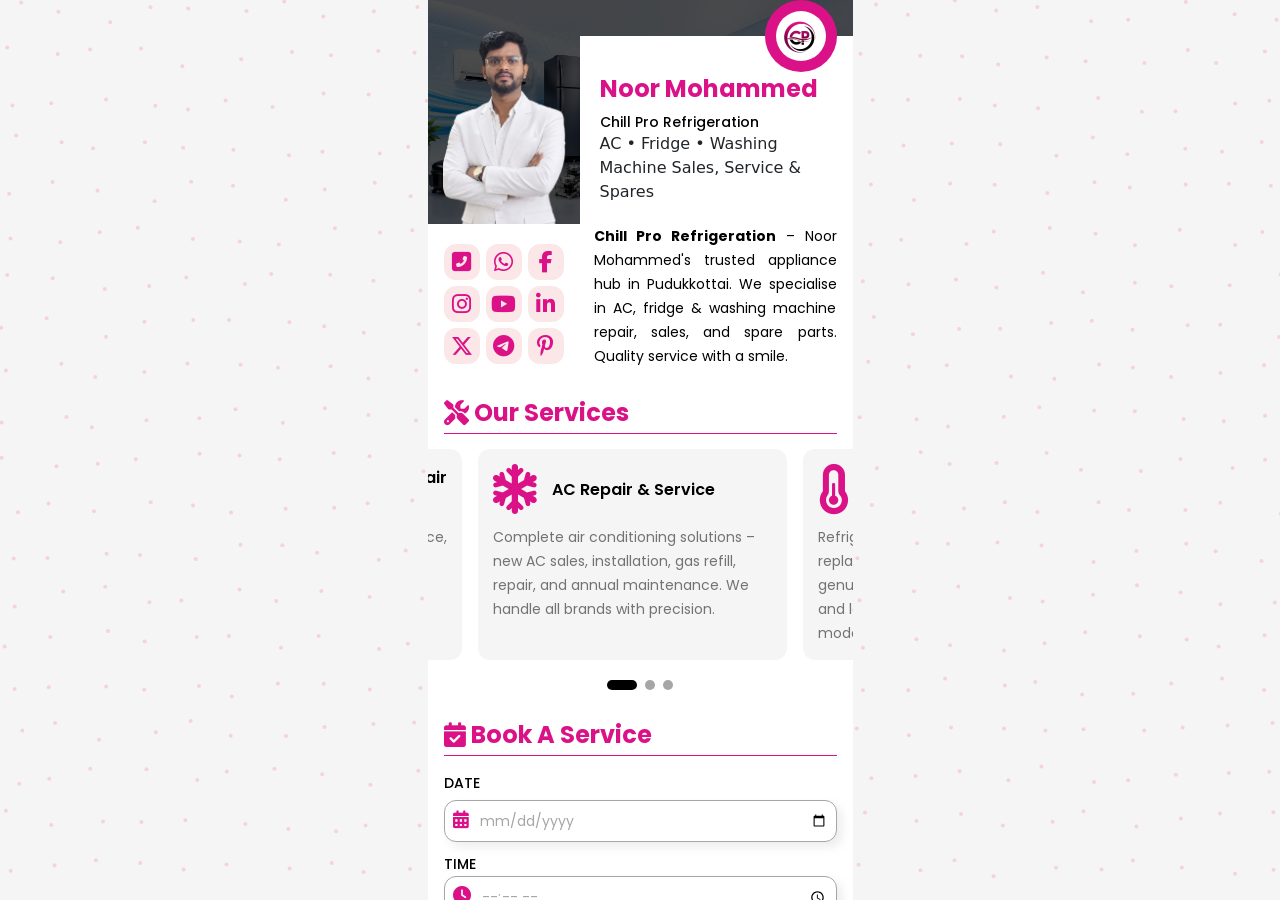
==== index.html @ b91eb220 "first commit" ====
<!DOCTYPE html>
<html lang="en">

<head>
	<meta charset="utf-8">
	<meta name="viewport" content="width=device-width, initial-scale=1">
	<title>Chill Pro Refrigeration | AC, Fridge, Washing Machine Sales & Service in Pudukkottai - Noor Mohammed</title>
	<meta name="description"
		content="Chill Pro Refrigeration in Pudukkottai, Tamil Nadu – AC repair, fridge service, washing machine repair, spare parts, and new appliance sales. Proprietor Noor Mohammed. Call 085085 79048.">
	<link rel="icon" href="assets/images/favicon/icon.png">
	<link
		href="https://fonts.googleapis.com/css2?family=Poppins:ital,wght@0,100;0,200;0,300;0,400;0,500;0,600;0,700;0,800;0,900;1,100;1,200;1,300;1,400;1,500;1,600;1,700;1,800;1,900&amp;display=swap"
		rel="stylesheet">
	<link rel="stylesheet" href="assets/css/all.min.css">
	<link rel="stylesheet" href="assets/css/slick.css">
	<link rel="stylesheet" href="assets/css/bootstrap.min.css">
	<link rel="stylesheet" href="assets/css/magnific-popup.css">
	<link rel="stylesheet" href="assets/css/cursor.css">
	<link rel="stylesheet" href="assets/css/style.css">
	<link rel="stylesheet" href="assets/css/media-query.css">
	<link rel="stylesheet" href="https://cdnjs.cloudflare.com/ajax/libs/font-awesome/6.5.0/css/all.min.css">

</head>

<body>
	<div class="site-content">

		<!-- Bg animation start -->
		<canvas id="background-canvas"></canvas>
		<!-- Bg animation end -->

		<section id="handy-main" class="ceo-content">
			<div class="handy-main-wrap">
				<div class="hero-sec">
					<div class="hero-overlay"></div>
					<div class="hero-bottom-sec">
						<div class="hero-left-sec">
							<div class="hero-left-img">
								<img src="assets/images/hero-sec/noor-mohammed.png"
									alt="Chill Pro Refrigeration - Noor Mohammed"
									style="width: 100%; max-width: 400px; height: auto; margin-left:15px">
							</div>
						</div>
						<div class="hero-right-sec">

							<div class="logo-sec">
								<div class="logo-img">
									<a href="index.html"><img src="assets/images/logo.png" alt="Chill Pro Refrigeration"
											class="rounded-circle"></a>
								</div>
								<div class="logo-details">
									<div class="logo-details-wrap">
										<h1>Noor Mohammed</h1>
										<h2 class="d-none">Hidden</h2>
										<h3 class="mt-5">Chill Pro Refrigeration</h3>
										<p>AC • Fridge • Washing Machine Sales, Service & Spares</p>
									</div>
								</div>
							</div>
						</div>
					</div>
				</div>

				<div class="social-media container">
					<div class="social-icon-content mt-20">
						<div class="social-icon-wrap">
							<a href="tel:918508579048">
								<div class="social-icon-content-wrap">
									<i class="fas fa-phone-square-alt" style="color: #DB1187; font-size: 22px;"></i>
								</div>
							</a>
								<a href="https://wa.me/8508579048" target="_blank">
								<div class="social-icon-content-wrap">
									<i class="fab fa-whatsapp" style="color: #DB1187; font-size: 22px;"></i>
								</div>
							</a>
							<a href="https://www.facebook.com/" target="_blank">
								<div class="social-icon-content-wrap">
									<i class="fab fa-facebook-f" style="color: #DB1187; font-size: 22px;"></i>
								</div>
							</a>
							<a href="https://www.instagram.com/" target="_blank">
								<div class="social-icon-content-wrap">
									<i class="fab fa-instagram" style="color: #DB1187; font-size: 22px;"></i>
								</div>
							</a>
							<a href="https://www.youtube.com/" target="_blank">
								<div class="social-icon-content-wrap">
									<i class="fab fa-youtube" style="color: #DB1187; font-size: 22px;"></i>
								</div>
							</a>

							<a href="https://www.linkedin.com/" target="_blank">
								<div class="social-icon-content-wrap">
									<i class="fab fa-linkedin-in" style="color: #DB1187; font-size: 22px;"></i>
								</div>
							</a>
							<a href="https://x.com/" target="_blank">
								<div class="social-icon-content-wrap">
									<i class="fab fa-x-twitter" style="color: #DB1187; font-size: 22px;"></i>
								</div>
							</a>
							<a href="https://web.telegram.org/a/" target="_blank">
								<div class="social-icon-content-wrap">
									<i class="fab fa-telegram-plane" style="color: #DB1187; font-size: 22px;"></i>
								</div>
							</a>
						
							<a href="https://www.pinterest.com/" target="_blank">
								<div class="social-icon-content-wrap">
									<i class="fab fa-pinterest-p" style="color: #DB1187; font-size: 22px;"></i>
								</div>
							</a>

						</div>
					</div>
					<div class="social-icon-para">
						<p style="text-align: justify;"><strong>Chill Pro Refrigeration</strong> – Noor Mohammed's trusted appliance hub in Pudukkottai. We specialise in AC, fridge & washing machine repair, sales, and spare parts. Quality service with a smile.</p>
					</div>
				</div>
				<!-- Services -->

				<div class="services-sec mt-30">
					<div class="services-sec-wrap">
						<div class="container">
							<div class="services-top">
								<i class="fas fa-tools" style="font-size: 25px; color: #DB1187"></i>
								<h2>Our Services</h2>
							</div>
						</div>
						<div class="services-bottom mt-15">
							<div class="services-bottom-wrap">
								<div class="services-wrap">
									<div class="services-sec-logo">
										<div class="services-logo">
											<i class="fas fa-snowflake" style="font-size: 50px; color: #DB1187"></i>
										</div>
										<div class="logo-title">
											<h3>AC Repair & Service</h3>
										</div>
									</div>
									<p class="service-para mt-10">Complete air conditioning solutions – new AC sales,
										installation, gas refill, repair, and annual maintenance. We handle all brands
										with precision.</p>
								</div>

								<div class="services-wrap">
									<div class="services-sec-logo">
										<div class="services-logo">
											<i class="fas fa-thermometer-half"
												style="font-size: 50px; color: #DB1187"></i>
										</div>
										<div class="logo-title">
											<h3>Fridge Repair & Service</h3>
										</div>
									</div>
									<p class="service-para mt-10">Refrigerator repair, compressor replacement, gas
										charging, and genuine spare parts. Quick diagnosis and lasting solutions for all
										fridge models.</p>
								</div>

								<div class="services-wrap">
									<div class="services-sec-logo">
										<div class="services-logo">
											<i class="fas fa-tshirt" style="font-size: 50px; color: #DB1187"></i>
										</div>
										<div class="logo-title">
											<h3>Washing Machine Repair & Service</h3>
										</div>
									</div>
									<p class="service-para mt-10">Washing machine repair, motor service, drum cleaning,
										and spare parts. We restore your machine's performance with care and expertise.
									</p>
								</div>
							</div>
						</div>
					</div>
				</div>

				<!-- Appointment -->
				<div class="appointment-sec mt-30">
					<div class="appointment-sec-wrap">
						<div class="container">
							<div class="services-top">
								<i class="fas fa-calendar-check" style="font-size: 25px; color: #DB1187;"></i>
								<h2>Book a Service</h2>
							</div>
							<form class="appointment-form" id="appointmentForm">
								<div class="appointment-date mt-15">
									<div><label class="info-person" for="datepicker">DATE</label></div>
									<div class="input-wrapper mt-5">
										<span class="icon me-0">
											<i class="fas fa-calendar-alt" style="color: #DB1187; font-size: 18px;"></i>
										</span>
										<input type="date" id="appointmentDate"
											class="no-spinners color-black date-input" required>
									</div>
								</div>
								<div class="appointment-date mt-15">
									<div>
										<p class="info-person">TIME</p>
									</div>
									<div class="input-wrapper mt-5">
										<span class="icon me-0">
											<i class="fas fa-clock" style="color: #DB1187; font-size: 18px;"></i>
										</span>
										<input type="time" id="appointmentTime"
											class="no-spinners color-black time-input" placeholder="Select Time"
											required>
									</div>
								</div>
								<div class="view-product mt-20">
									<a href="javascript:void(0)" id="makeAppointmentBtn">Book Now</a>
								</div>
							</form>
						</div>
					</div>
				</div>

				<!-- Products -->
				<div class="product-sec mt-30">
					<div class="product-sec-wrap">
						<div class="container">
							<div class="services-top">
								<i class="fas fa-box-open" style="font-size: 25px; color: #DB1187;"></i>
								<h2>Our Products</h2>
							</div>
						</div>
						<div class="product-bottom mt-15">
							<div class="product-bottom-slider">
								<!-- Complete AC Units -->
								<div class="product-slide" data-bs-toggle="modal" data-bs-target="#product-modal">
									<div class="product-top">
										<div class="product-img"><img src="assets/images/product/ac.png"
												alt="Air Conditioners"></div>
									</div>
									<div class="product-bottom mt-15">
										<h3>Air Conditioners</h3>
										<p class="mt-5">Complete range of split, window, and inverter AC units from top
											brands. Energy efficient, powerful cooling, and reliable performance for
											homes and offices.</p>
									</div>
								</div>
								<!-- Complete Refrigerators -->
								<div class="product-slide" data-bs-toggle="modal" data-bs-target="#product-modal">
									<div class="product-top">
										<div class="product-img"><img src="assets/images/product/fridge.png"
												alt="Refrigerators"></div>
									</div>
									<div class="product-bottom mt-15">
										<h3>Refrigerators</h3>
										<p class="mt-5">Single door, double door, side-by-side, and frost-free
											refrigerators. Spacious storage, energy efficient, and durable cooling
											solutions for every home.</p>
									</div>
								</div>
								<!-- Complete Washing Machines -->
								<div class="product-slide" data-bs-toggle="modal" data-bs-target="#product-modal">
									<div class="product-top">
										<div class="product-img"><img src="assets/images/product/washing-machine.png"
												alt="Washing Machines"></div>
									</div>
									<div class="product-bottom mt-15">
										<h3>Washing Machines</h3>
										<p class="mt-5">Fully automatic top-load, front-load, and semi-automatic washing
											machines. Advanced wash technology, water saving, and superior cleaning
											performance.</p>
									</div>
								</div>
								<!-- Spare Parts -->
								<div class="product-slide" data-bs-toggle="modal" data-bs-target="#product-modal">
									<div class="product-top">
										<div class="product-img"><img src="assets/images/product/spare-parts.png"
												alt="Spare Parts"></div>
									</div>
									<div class="product-bottom mt-15">
										<h3>Spare Parts</h3>
										<p class="mt-5">Genuine spare parts for AC, fridge, and washing machines –
											compressors, thermostats, motors, fans, PCB boards, filters, and more.
											Original quality guaranteed.</p>
									</div>
								</div>
							</div>
							<div class="view-product mt-20">
								<a href="#contact">Enquire Now</a>
							</div>
						</div>
					</div>
				</div>

				<!-- Clients -->
				<div class="client-logo-sec-wrap mt-30">
					<div class="client-wrap">
						<div class="services-top container">
							<i class="fas fa-building" style="font-size: 25px; color: #DB1187;"></i>
							<h2>Our Brands</h2>
						</div>
						<div class="client-logo-bottom mt-15">
							<div class="client-logo-wrap">
								<div class="logo-slide">
									<div class="logo-slide-wrap brand-name">
										<i class="fas fa-snowflake"
											style="color: #DB1187; margin-right: 10px; font-size: 28px;"></i> Daikin
									</div>
								</div>
								<div class="logo-slide">
									<div class="logo-slide-wrap brand-name">
										<i class="fas fa-snowflake"
											style="color: #DB1187; margin-right: 10px; font-size: 28px;"></i> Carrier
									</div>
								</div>
								<div class="logo-slide">
									<div class="logo-slide-wrap brand-name">
										<i class="fas fa-snowflake"
											style="color: #DB1187; margin-right: 10px; font-size: 28px;"></i> Voltas
									</div>
								</div>
								<div class="logo-slide">
									<div class="logo-slide-wrap brand-name">
										<i class="fas fa-snowflake"
											style="color: #DB1187; margin-right: 10px; font-size: 28px;"></i> Blue Star
									</div>
								</div>
								<div class="logo-slide">
									<div class="logo-slide-wrap brand-name">
										<i class="fas fa-snowflake"
											style="color: #DB1187; margin-right: 10px; font-size: 28px;"></i> LG
									</div>
								</div>
								<div class="logo-slide">
									<div class="logo-slide-wrap brand-name">
										<i class="fas fa-snowflake"
											style="color: #DB1187; margin-right: 10px; font-size: 28px;"></i> Samsung
									</div>
								</div>
								<div class="logo-slide">
									<div class="logo-slide-wrap brand-name">
										<i class="fas fa-snowflake"
											style="color: #DB1187; margin-right: 10px; font-size: 28px;"></i> Whirlpool
									</div>
								</div>
								<div class="logo-slide">
									<div class="logo-slide-wrap brand-name">
										<i class="fas fa-snowflake"
											style="color: #DB1187; margin-right: 10px; font-size: 28px;"></i> Onida
									</div>
								</div>
								<div class="logo-slide">
									<div class="logo-slide-wrap brand-name">
										<i class="fas fa-snowflake"
											style="color: #DB1187; margin-right: 10px; font-size: 28px;"></i> Godrej
									</div>
								</div>
								<div class="logo-slide">
									<div class="logo-slide-wrap brand-name">
										<i class="fas fa-snowflake"
											style="color: #DB1187; margin-right: 10px; font-size: 28px;"></i> Haier
									</div>
								</div>
							</div>
						</div>
					</div>
				</div>
				<!-- Inquiry -->
				<div class="inquiry-sec container mt-30">
					<div class="inquiry-sec-wrap">
						<div class="services-top">
							<i class="fas fa-question-circle" style="font-size: 25px; color: #DB1187;"></i>
							<h2>Inquiries</h2>
						</div>
						<form class="inquiry-form" id="inquiryForm">
							<div>
								<label class="info-person mt-15" for="inq-name">Your Name</label>
								<div class="input-wrapper-form mt-10">
									<span class="icon">
										<i class="fas fa-user" style="color: #DB1187; font-size: 18px;"></i>
									</span>
									<input type="text" id="inq-name" placeholder="Your Name" autocomplete="off"
										required>
								</div>
							</div>
							<div>
								<label class="info-person mt-15" for="inq-phone">WhatsApp Number</label>
								<div class="input-wrapper-form mt-10">
									<span class="icon">
										<i class="fab fa-whatsapp" style="color: #DB1187; font-size: 18px;"></i>
									</span>
									<input type="tel" id="inq-phone" placeholder="Your WhatsApp Number"
										autocomplete="off" required>
								</div>
							</div>
							<div>
								<label class="info-person mt-15" for="inq-message">Your Message</label>
								<div class="input-wrapper-form textarea-txt mt-10">
									<textarea rows="4" cols="50" placeholder="Write your service requirement..."
										class="custom-textarea border-0" id="inq-message" required></textarea>
								</div>
							</div>
							<div class="view-product mt-20">
								<a href="javascript:void(0)" id="sendWhatsAppBtn">Send Message</a>
							</div>
						</form>
					</div>
				</div>
				<!-- Contact -->
				<div class="contact-sec container mt-30" id="contact">
					<div class="contact-sec-wrap">
						<div class="services-top">
							<i class="fas fa-phone-alt" style="font-size: 25px; color: #DB1187;"></i>
							<h2>Contact</h2>
							<h3 class="d-none">Hidden</h3>
						</div>
						<div class="contact-bottom-sec mt-15">
							<div class="contact-details">
								<div class="contact-icon"><img src="assets/images/contact/mail-icon.svg" alt="mail">
								</div>
								<div class="contact-content">
									<h4>Email</h4><a href="mailto:chillprorefrigeration@gmail.com">
										<p class="mt-10">chillprorefrigeration@gmail.com</p>
									</a>
								</div>
							</div>
							<div class="contact-details mt-10">
								<div class="contact-icon"><img src="assets/images/contact/call-icon.svg" alt="phone">
								</div>
								<div class="contact-content">
									<h4>Phone</h4><a href="tel:+918508579048">
										<p class="mt-10">+91 8508579048</p>
									</a>
								</div>
							</div>
							<div class="contact-details mt-10">
								<div class="contact-icon"><img src="assets/images/contact/office.svg" alt="office">
								</div>
								<div class="contact-content">
									<h4>WhatsApp</h4><a href="https://wa.me/918508579048" target="_blank">
										<p class="mt-10">+91 8508579048</p>
									</a>
								</div>
							</div>
							<div class="contact-details mt-10">
								<div class="contact-icon"><img src="assets/images/contact/location.svg" alt="location">
								</div>
								<div class="contact-content">
									<h4>Address</h4>
									<p class="mt-10">39A, N 4th St, Jeeva Nagar, Pudukkottai, Tamil Nadu 622001</p>
								</div>
							</div>
							<div class="contact-details mt-10">
								<div class="contact-icon"><img src="assets/images/contact/clock.svg" alt="hours"></div>
								<div class="contact-content">
									<h4>Business Hours</h4>
									<div class="contact-time-list mt-10">
										<div class="contact-list"><span class="days-txt">Monday - Saturday</span><span
												class="time-txt">9:30 AM - 9:00 PM</span></div>
										<div class="contact-list"><span class="days-txt">Sunday</span><span
												class="time-txt">9:30 AM - 2:00 PM</span></div>
									</div>
								</div>
							</div>
						</div>
					</div>
				</div>

				<!-- Map -->
				<div class="map-sec container mt-30">
					<div class="map-img">
						<iframe
							src="https://www.google.com/maps/embed?pb=!1m18!1m12!1m3!1d3924.41014933561!2d78.8229003!3d10.388962399999999!2m3!1f0!2f0!3f0!3m2!1i1024!2i768!4f13.1!3m3!1m2!1s0x3b00790075650407%3A0xe8ddf2f11ab946c6!2sChill%20Pro%20Refrigeration!5e0!3m2!1sen!2sin!4v1782122901149!5m2!1sen!2sin"
							allowfullscreen="" loading="lazy" referrerpolicy="no-referrer-when-downgrade"></iframe>
					</div>
				</div>


				<div class="footer mt-10">
					<p>
						Developed by
						<a href="tel:8248794519" style="text-decoration: none; color: #DB1187; font-weight: bold;">
							Sidexis Technologies
						</a>
						Noor Mohammed | Chill Pro Refrigeration
					</p>
				</div>
			</div>
		</section>

		<!-- Scan modal -->
		<div class="modal fade" id="scan-modal" tabindex="-1" aria-hidden="true">
			<div class="modal-dialog modal-dialog-centered">
				<div class="modal-content">
					<div class="modal-header"><button type="button" class="btn-close" data-bs-dismiss="modal"
							aria-label="Close"></button></div>
					<div class="modal-body">
						<div class="scan-content">
							<div class="scanner"><img src="assets/images/main-img/scanner-img.png" alt="scanner"
									class=""></div>
							<div class="scan-txt mt-20">
								<p>Scan me</p>
							</div>
						</div>
						<div class="qr-btn mt-30">
							<div class="btn1"><a href="javascript:void(0)" onclick="downloadImage()">Download</a></div>
							<div class="btn1"><a href="javascript:void(0)" onclick="shareImage()">Share</a></div>
						</div>
					</div>
				</div>
			</div>
		</div>



	</div>
	<script>
		document.getElementById('sendWhatsAppBtn').addEventListener('click', function (e) {
			e.preventDefault();

			var name = document.getElementById('inq-name').value.trim();
			var phone = document.getElementById('inq-phone').value.trim();
			var message = document.getElementById('inq-message').value.trim();

			if (!name || !phone || !message) {
				alert('Please fill in all fields.');
				return;
			}

			// Clean phone number - remove any non-digit characters
			var cleanPhone = phone.replace(/\D/g, '');
			// If no country code, add +91 (India)
			if (cleanPhone.length === 10) {
				cleanPhone = '91' + cleanPhone;
			}

			var whatsappMessage = 'Name: ' + name + '%0A' + 'Phone: ' + phone + '%0A' + 'Message: ' + message;
			var whatsappURL = 'https://wa.me/' + cleanPhone + '?text=' + whatsappMessage;

			window.open(whatsappURL, '_blank');
		});
	</script>
	<script src="assets/js/jquery.min.js"></script>
	<script src="assets/js/slick.min.js"></script>
	<script src="assets/js/bootstrap.bundle.min.js"></script>
	<script src="assets/js/jquery.ui.min.js"></script>
	<script src="assets/js/jquery.magnific-popup.min.js"></script>
	<script src="assets/js/gallery.js"></script>
	<script src="assets/js/TweenMax.js"></script>
	<script src="assets/js/animation.js"></script>
	<script src="assets/js/datepicker.js"></script>
	<script src="assets/js/jquery.matchHeight-min.js"></script>
	<script src="assets/js/cursor.js"></script>
	<script src="assets/js/custom.js"></script>
	<script>jQuery(document).ready(function ($) { $('.services-bottom-wrap .services-wrap, .product-bottom-slider .product-slide').matchHeight(); })</script>
</body>

</html>
---- assets/css/cursor.css ----
/*----------------------------------------*/
/* 01. CURSOR CSS START 
/*----------------------------------------*/
 .cursor {
	 position: fixed;
	 pointer-events: none;
	 font-weight: 500;
	 font-size: 16px;
	 line-height: 23px;
	 color: #d51818;
	 background: #d51818;
	 text-transform: capitalize;
	 display: flex;
	 align-items: center;
	 justify-content: center;
	 width: 100px;
	 height: 100px;
	 border-radius: 100%;
	 transform: translate(-50%, -50%);
	 z-index: 999;
	 opacity: 0;
	 mix-blend-mode: hard-light;
	 transition: all 0.3s;
}
 .cursor.large {
	 width: 180px;
	 height: 180px;
	 text-align: center;
	 font-size: 19px;
	 font-weight: 400;
}
 .cursor1 {
	 position: fixed;
	 width: 40px;
	 height: 40px;
	 border: 1px solid #d51818;
	 border-radius: 50%;
	 left: 0;
	 top: 0;
	 pointer-events: none;
	 transform: translate(-50%, -50%);
	 transition: 0.15s;
	 z-index: 999;
	 mix-blend-mode: difference;
}
 @media (max-width: 1200px) {
	 .cursor1 {
		 display: none;
	}
}
 .cursor2 {
	 position: fixed;
	 width: 8px;
	 height: 8px;
	 background-color: #d51818;
	 border-radius: 50%;
	 left: 0;
	 top: 0;
	 pointer-events: none;
	 transform: translate(-50%, -50%);
	 transition: 0.2s;
	 z-index: 999;
	 mix-blend-mode: difference;
}
 @media (max-width: 1200px) {
	 .cursor2 {
		 display: none;
	}
}
 .cursor-testi {
	 position: fixed;
	 width: 80px;
	 height: 80px;
	 background-color: red;
	 border-radius: 50%;
	 left: 0;
	 top: 0;
	 pointer-events: none;
	 transform: translate(-50%, -50%);
	 transition: 0.2s;
	 z-index: 999;
}
 @media (max-width: 1200px) {
	 .cursor-testi {
		 display: none;
	}
}
 @supports (mix-blend-mode: exclusion) {
	 .wc-cursor.exclusion, .wc-cursor.opaque {
		 mix-blend-mode: exclusion;
	}
}
 @supports (mix-blend-mode: exclusion) {
	 .wc-cursor.exclusion:before, .wc-cursor.opaque:before {
		 background: green;
	}
}
 .wc-cursor.normal, .wc-cursor.text {
	 mix-blend-mode: normal;
}
 .wc-cursor.normal:before, .wc-cursor.text:before {
	 background: #d51818;
}
 .wc-cursor.inverse {
	 color: yellow;
}
 .wc-cursor.visible:before {
	 -webkit-transform: scale(0.2);
	 -moz-transform: scale(0.2);
	 -ms-transform: scale(0.2);
	 -o-transform: scale(0.2);
	 transform: scale(0.2);
}
 .wc-cursor.visible.active:before {
	 -webkit-transform: scale(0.23);
	 -moz-transform: scale(0.23);
	 -ms-transform: scale(0.23);
	 -o-transform: scale(0.23);
	 transform: scale(0.23);
	 -webkit-transition-duration: 0.2s;
	 -moz-transition-duration: 0.2s;
	 -o-transition-duration: 0.2s;
	 transition-duration: 0.2s;
}
 .wc-cursor.pointer:before {
	 -webkit-transform: scale(0.15);
	 -moz-transform: scale(0.15);
	 -ms-transform: scale(0.15);
	 -o-transform: scale(0.15);
	 transform: scale(0.15);
}
 .wc-cursor.text:before {
	 opacity: 0.85;
	 -webkit-transform: scale(1.7);
	 -moz-transform: scale(1.7);
	 -ms-transform: scale(1.7);
	 -o-transform: scale(1.7);
	 transform: scale(1.7);
}
 .wc-cursor.text.active:before {
	 transform: scale(1.6);
	 transition-duration: 0.2s;
}
 .wc-cursor.opaque:before {
	 transform: scale(1.32);
}
 .wc-cursor.opaque.active:before {
	 transform: scale(1.2);
}
 .wc-cursor.sm:before {
	 transform: scale(1.25);
}
 .wc-cursor.md:before {
	 transform: scale(1.5);
}
 .wc-cursor.lg:before {
	 transform: scale(2);
}
 .wc-cursor.xl:before {
	 transform: scale(2.5);
}
 .wc-cursor.xxl:before {
	 transform: scale(3);
}
 .wc-cursor.hidden:before {
	 transform: scale(0);
}
 .color-accent-lilac {
	 color: #8d53e9;
}
 .color-accent-lilac-bg {
	 background: #8d53e9;
}
/* Cursor CSS */
 .wc-cursor {
	 position: fixed;
	 top: 0;
	 left: 0;
	 z-index: 150;
	 contain: layout style size;
	 pointer-events: none;
	 will-change: transform;
	 color: #d51818;
	 transition: opacity 0.3s, color 0.4s;
}
 .wc-cursor:before {
	 content: "";
	 position: absolute;
	 top: -24px;
	 left: -24px;
	 display: block;
	 width: 48px;
	 height: 48px;
	 transform: scale(0);
	 background: #d51818;
	 border-radius: 50%;
	 transition: transform 0.3s ease-in-out, opacity 0.1s;
}
 .wc-cursor-text {
	 position: absolute;
	 top: -30px;
	 left: -30px;
	 width: 60px;
	 height: 60px;
	 display: flex;
	 align-items: center;
	 justify-content: center;
	 transform: scale(0) rotate(10deg);
	 opacity: 0;
	 color:#ffffff;
	 font-size: 16px;
	 line-height: 20px;
	 text-align: center;
	 letter-spacing: -0.01em;
	 transition: opacity 0.4s, transform 0.3s;
}
 .wc-cursor.text .wc-cursor-text {
	 opacity: 1;
	 transform: scale(1);
}
 @supports (mix-blend-mode: exclusion) {
	 .wc-cursor.-exclusion, .wc-cursor.-opaque {
		 mix-blend-mode: exclusion;
	}
}
 @supports (mix-blend-mode: exclusion) {
	 .wc-cursor.exclusion:before, .wc-cursor.opaque:before {
		 background: var(--white);
	}
}
 .wc-cursor.normal, .wc-cursor.text {
	 mix-blend-mode: normal;
}
 .wc-cursor.normal:before, .wc-cursor.text:before {
	 background: currentColor;
}
 .wc-cursor.inverse {
	 color: var(--white);
}
 .wc-cursor.visible:before {
	 transform: scale(0.2);
}
 .wc-cursor.visible.active:before {
	 transform: scale(0.23);
	 transition-duration: 0.2s;
}
 .wc-cursor.pointer:before {
	 transform: scale(0.15);
}
 .wc-cursor.text:before {
	 opacity: 0.85;
	 transform: scale(1.7);
}
 .wc-cursor.text.active:before {
	 transform: scale(1.6);
	 transition-duration: 0.2s;
}
 .wc-cursor.opaque:before {
	 transform: scale(1.32);
}
 .wc-cursor.opaque.active:before {
	 transform: scale(1.2);
}
 .wc-cursor.sm:before {
	 transform: scale(1.25);
}
 .wc-cursor.md:before {
	 transform: scale(1.5);
}
 .wc-cursor.lg:before {
	 transform: scale(2);
}
 .wc-cursor.xl:before {
	 transform: scale(2.5);
}
 .wc-cursor.xxl:before {
	 transform: scale(3);
}
 .wc-cursor.xxxl:before {
	 transform: scale(3.5);
}
 .wc-cursor.hidden:before {
	 transform: scale(0);
}
---- assets/css/style.css ----
/*------------------------------------------------------------------
Project:Handyman Template
Author: The_Krishna        
-------------------------------------------------------------------*/

/*----------------Table of contents Start---------------------------
1.Default css
2.Hero Section css
3.Services css
4.Appointment css
5.Product css 
6.Testimonial css
7.Client css
8.Blog css
9.Inquiry css
10.Contact css
11.Map css 
12.Bottom css
13.Scanner modal popup css
14.Share modal popup css
15.Background effect
16.Single product css
17.Work css
18.Preloader
---------Table of contents End-----------------------------------*/

/*------------------------ [Color codes] ------------------------                     
Background: #F5F5F5
Content:    #DB1187, #000000, #737373, #A6A6A6
-------------------------------------------------------------------*/

/************************ 1.Default css ***************************/
html {
	scroll-behavior: smooth;
	-webkit-text-size-adjust: 100%;
	width: 100%;
	height: 100%;
}
*, ::after, ::before {
	-webkit-box-sizing: border-box;
	box-sizing: border-box;
}
a:focus, a {
	outline: none;
	text-decoration: none;
	cursor: pointer;
} 
h1,
h2,
h3,
h4,
h5,
h6,
p {
	margin: 0;
	padding: 0;
}
body {
	max-width: 425px;
	margin: 0 auto;
	height: 100%;
	background: #F5F5F5;
}
svg{
	vertical-align: middle;
}
input{
	outline-width: 0;
	outline-offset: 0;
	outline: 0;
	border: none;
	outline: none;
	width: 100%;
}
textarea{
	outline-width: 0;
	outline-offset: 0;
	outline: 0;
}
ul{
	padding: 0;
	margin: 0;
	list-style-type: none;
}
.overflow{
	overflow-y: scroll;
}
.container{
	padding: 0 16px;
}
.mt-30{
	margin-top: 30px;
}
.mt-15{
	margin-top: 15px;
}
.mt-20{
	margin-top: 20px;
}
.mt-10{
	margin-top: 10px;
}
.mt-5{
	margin-top: 5px !important;
}
.pt-20{
	padding-top: 20px;
}
.mlr-auto{
	margin-left: auto;
	margin-right: auto;
}
.red-filter{
	filter: brightness(0) saturate(100%) invert(11%) sepia(88%) saturate(5313%) hue-rotate(358deg) brightness(107%) contrast(85%);
}
.site-content {
	width: 100%;
	height: 100%;
}
::-webkit-scrollbar { 
    display: none; 
}

/************************ 2.Hero Section css ***************************/
.hero-sec {
	background: url(../images/hero-sec/bg-img2.png);
	background-position: center;
	background-repeat: no-repeat;
	background-size: cover;
	position: relative;
	width: 100%;
	height: auto;
}
.hero-overlay{
	content: "";
	background: rgb(0 0 0 / 70%);
	width: 100%;
	height: 100%;
	position: absolute;
	left: 0;
	top: 0;
}
.custom-language-btn {
	padding: 0;
	margin: 0;
	padding: 4px 8px 4px 8px;
	display: flex;
	align-items: center;
	justify-content: center;
	gap: 8px;
	height: 32px;
	border-width: 0 !important;
	border-radius: 16px;
	background: linear-gradient(180deg, rgba(255, 255, 255, 0.40) 0%, rgba(255, 255, 255, 0.20) 100%);
	backdrop-filter: blur(8px);
	color: var(--1, #FFF);
	font-family: Poppins;
	font-size: 14px;
	font-style: normal;
	font-weight: 500;
	line-height: 20px;
	width: 136px;
}
.flag-icon {
	width: 25px;
	height: 20px;
	margin-right: 10px;
}
.dropdown-toggle::after {
	content: url(../svg/up-arrow.svg) !important;
	border: 0;
	width: 24px;
	height: 24px;
	margin-left: auto;
}
.hero-bottom-sec {
	display: flex;
	position: relative;
	width: 100%;
		padding-top:30px;

}
.logo-img {
	width: 72px;
	height: 72px;
	border-radius: 36px;
	background: var(--3, #DB1187);
	backdrop-filter: blur(8px);
	display: flex;
	align-items: center;
	justify-content: center;
	position: absolute;
	right: 16px;
	top: -36px;
}
.logo-details-wrap h1 {
	color: var(--3, #DB1187);
	font-family: Poppins;
	font-size: 24px;
	font-style: normal;
	font-weight: 700;
	line-height: 36px;
}
.logo-details-wrap h3 {
	color: var(--2, #000);
	font-family: Poppins;
	font-size: 14px;
	font-style: normal;
	font-weight: 500;
	line-height: 20px;
}
.logo-details-wrap {
	background: #ffffff;
	width: 273px;
	    padding: 35px 20px 20px 20px;
}
.logo-sec{
	position: absolute;
	bottom: 0;
}
.hero-right-sec{
	width: 70%;
	display: flex;
	justify-content: end;
}
.hero-left-sec{
	width: 30%;
}
.language-sec {
	padding-top: 30px;
	padding-right: 16px;
}
.social-icon-content-wrap {
	display: flex;
	align-items: center;
	justify-content: center;
	width: 36px;
	height: 36px;
	background: rgb(213 24 24 / 10%);
	border-radius: 12px;
	padding: 8px;
}
.social-icon-content-wrap:hover{
	background: #DB1187;
	transition: 0.3s;
	border-radius: 0;
}
.social-icon-content-wrap:hover img{
	filter: brightness(0) saturate(100%) invert(100%) sepia(100%) saturate(0%) hue-rotate(304deg) brightness(104%) contrast(102%);
	transition: 0.36s;
}
.social-icon-wrap {
	display: grid;
	grid-template-columns: repeat(3, 1fr);
	gap: 6px;
	width: fit-content;
}
.social-media {
	display: flex;
	justify-content: space-between;
	gap: 30px;
	background: var(--1, #FFF);
}
.social-icon-para p {
	color: var(--2, #000);
	font-family: Poppins;
	font-size: 14px;
	font-style: normal;
	font-weight: 400;
	line-height: 24px;
}
.ceo-content {
	position: relative;
	width: 100%;
	height: 100%;
	overflow: scroll;
	background: white;
	padding-bottom: 20px;
}
.dropdown-item {
	color: #000000 !important;
	font-family: Poppins;
	font-size: 14px;
	font-style: normal;
	font-weight: 500;
	line-height: 20px;
}
.dropdown-item:active,
.dropdown-item:hover{
	background: rgb(213 24 24 / 10%) !important;
	color: black; !important;
}
.btn.show{
	color: white !important;
}
.custom-language-btn:hover{
	color: white !important;
}

/************************ 3.Services css ***************************/
.services-top h2 {
	color: var(--3, #DB1187);
	font-family: Poppins;
	font-size: 24px;
	font-style: normal;
	font-weight: 700;
	line-height: 30px;
	text-transform: capitalize;
}
.services-top{
	border-bottom: 1px solid #DB1187;
	padding-bottom: 5px;
}
.services-top {
	display: flex;
	align-items: center;
	gap: 5px;
}
.logo-title h3 {
	color: var(--2, #000);
	font-family: Poppins;
	font-size: 16px;
	font-style: normal;
	font-weight: 600;
	line-height: 24px;
}
.services-sec-logo {
	display: flex;
	align-items: center;
	gap: 15px;
}
.service-para {
	color: var(--14, #737373);
	font-family: Poppins;
	font-size: 14px;
	font-style: normal;
	font-weight: 400;
	line-height: 24px;
}
.services-wrap {
	border-radius: 12px;
	background: var(--16, #F5F5F5);
	padding: 15px;
}
.services-sec .slick-dots{
	display: flex;
	justify-content: center;
	gap: 8px;
	margin: 0;
	padding: 0;
	margin-top: 20px;
}
.services-sec .slick-dots li.slick-active button {
	background-color: #000000;
	width: 30px;
	height: 10px;
}
.services-sec .slick-dots button {
	display: block;
	width: 10px;
	height: 10px;
	padding: 0;
	border: none;
	border-radius: 5px;
	background-color: #A6A6A6;
	text-indent: -9999px;
}

/************************ 4.Appointment css ***************************/
.input-wrapper {
	border-radius: 12px;
	border: 1px solid var(--10, #A6A6A6);
	box-shadow: 5px 5px 10px 0px rgba(166, 166, 166, 0.20);
	background: var(--1, #FFF);
	display: flex;
	align-items: center;
	gap: 10px;
	padding: 8px;
}
.input-wrapper input {
	color: var(--10, #A6A6A6);
	font-family: Poppins;
	font-size: 14px;
	font-style: normal;
	font-weight: 400;
	line-height: 20px;
}
.info-person {
	color: var(--2, #000);
	font-family: Poppins;
	font-size: 14px;
	font-style: normal;
	font-weight: 500;
	line-height: 14px;
	text-transform: uppercase;
	width: 100%;
}
.ui-datepicker-header a.ui-datepicker-next {
	right: 0;
	background: url(../svg/right-arrow.svg);
	background-repeat: no-repeat;
	background-size: 16px;
	background-position: 50%;
}
.ui-datepicker-header a.ui-datepicker-prev {
	left: 0;
	background: url(../svg/right-arrow.svg);
	background-repeat: no-repeat;
	background-size: 16px;
	background-position: 50%;
	transform: rotate(180deg);
}
.ui-datepicker-header a>span {
	display: none;
}
#ui-datepicker-div {
	display: none;
	background-color: #fff;
	box-shadow: 0 0.125rem 0.5rem rgba(0, 0, 0, 0.1);
	margin-top: 0.25rem;
	border-radius: 0.5rem;
	padding: 0.5rem;
}
table {
	border-collapse: collapse;
	border-spacing: 0;
}
.ui-datepicker-calendar thead th {
	padding: 0.25rem 0;
	text-align: center;
	font-size: 0.75rem;
	font-weight: 400;
	color: #78909C;
}
.ui-datepicker-calendar tbody td {
	width: 2.5rem;
	text-align: center;
	padding: 0;
}
div#ui-datepicker-div {
	z-index: 500 !important;
}
.ui-datepicker-calendar tbody td a {
	display: block;
	border-radius: 0.25rem;
	line-height: 2rem;
	transition: 0.3s all;
	color: #546E7A;
	font-size: 0.875rem;
	text-decoration: none;
}
.ui-datepicker-calendar tbody td a:hover {
	background: rgb(213 24 24 / 10%);
}
.ui-datepicker-calendar tbody td a.ui-state-active {
	background: var(--11, #DB1187);
	color: white;
}
.ui-datepicker-header a.ui-corner-all {
	cursor: pointer;
	position: absolute;
	top: 0;
	width: 2rem;
	height: 2rem;
	margin: 0.5rem;
	border-radius: 0.25rem;
	transition: 0.3s all;
}
.ui-datepicker-title {
	text-align: center;
	line-height: 32px;
	margin-bottom: 10px;
	font-size: 16px;
	font-weight: 500;
	font-family: Poppins;
}
.time-list {
	display: flex;
	align-items: center;
	gap: 10px;
	border-radius: 12px;
	border: 1px solid var(--10, #A6A6A6);
	background: var(--1, #FFF);
	padding: 8px;
	width: 155px;
}
.time-txt p {
	color: var(--2, #000);
	font-family: Poppins;
	font-size: 14px;
	font-style: normal;
	font-weight: 400;
	line-height: 20px;
}
.time-sec{
	display: flex;
	align-items: center;
	gap: 10px;
	overflow-x: scroll;
}
.view-product a {
	color: var(--1, #FFF);
	text-align: center;
	font-family: Poppins;
	font-size: 16px;
	font-style: normal;
	font-weight: 600;
	line-height: 20px;
	border-radius: 5px;
	background: var(--15, #DB1187);
	padding: 8px 12px;
	display: flex;
	align-items: center;
	justify-content: center;
	width: fit-content;
	margin: 0 auto;
	border: 1px solid transparent;
	transition: all 0.3s ease-in-out;
}
.view-product a:hover{
	border: 1px solid #DB1187;
	color: #DB1187 ;
	background: transparent;
	transition: all 0.3s ease-in-out;
}

/************************ 5.Product css ***************************/
.product-sec{
	background: url(../images/product/bg-img.svg);
	background-position: center;
	background-repeat: no-repeat;
	background-size: cover;
	position: relative;
	width: 100%;
	height: auto;
}
.product-sec-wrap{
	padding: 30px 0;
}
.product-top {
	position: relative;
}
.product-price {
	border-radius: 5px;
	background: var(--3, #DB1187);
	padding: 3px 8px;
	width: fit-content;
	position: absolute;
	bottom: -12px;
	right: 10px;
}
.product-price p {
	color: var(--1, #FFF) !important;
	text-align: center !important;
	font-family: Poppins !important;;
	font-size: 16px !important;;
	font-style: normal !important;;
	font-weight: 600 !important;;
	line-height: 18px !important;;
}
.product-bottom h3 {
	color: var(--2, #000);
	font-family: Poppins;
	font-size: 14px;
	font-style: normal;
	font-weight: 600;
	line-height: 20px;
}
.product-bottom p {
	color: var(--14, #737373);
	font-family: Poppins;
	font-size: 12px;
	font-style: normal;
	font-weight: 400;
	line-height: 20px;
}
#product-main .product-img img {
	border-radius: 6px;
	width: 100%;
}
.product-img img{
	border-radius: 6px;
}
.product-slide {
	border-radius: 12px;
	border: 1px solid var(--10, #A6A6A6);
	background: var(--1, #FFF);
	box-shadow: 5px 5px 10px 0px rgba(166, 166, 166, 0.20);
	padding: 10px;
	width: min-content;
}
.product-sec .slick-custom-arrow {
	position: absolute;
	z-index: 2;
	width: 40px;
	height: 40px;
	border-radius: 50%;
	cursor: pointer;
	background: #000000;
}
.product-sec .slick-custom-arrow-left {
	left: 5px;
	top: 84px;
}
.product-sec .slick-custom-arrow-right {
	right:5px;
	top: 84px;
}
.product-sec i.fa-solid.fa-arrow-right, 
.product-sec i.fa-solid.fa-arrow-left {
	position: absolute;
	top: 50%;
	left: 50%;
	-ms-transform: translate(-50%, -50%);
	-webkit-transform: translate(-50%, -50%);
	transform: translate(-50%, -50%);
	color: white;
}
.work-content img{
	border-radius: 12px;
}
.slick-list {
	padding-left: 16px;
}
.slick-slide {
	padding-right: 16px;
}

/************************ 6.Testimonial css ***************************/
.testimonial-details h3 {
	color: var(--2, #000);
	font-family: Poppins;
	font-size: 16px;
	font-style: normal;
	font-weight: 600;
	line-height: 24px;
}
.testimonial-details p {
	color: var(--2, #000);
	font-family: Poppins;
	font-size: 12px;
	font-style: normal;
	font-weight: 400;
	line-height: 20px;
}
.testimonial-content {
	background: rgb(213 24 24 / 8%);
	padding: 0px 15px 15px 15px;
	margin-top: 50px;
	position: relative;
}
.testimonial-details {
	padding-top: 42px;
}
.client-img {
	position: absolute;
	top: -32px;
}
.client-img img{
	border-radius: 50%;
}
#testimonial-slider .carousel-control-prev-icon {
	background-image: url(../svg/left-slider-icon.svg) !important;
}
#testimonial-slider .carousel-control-next-icon  {
	background-image: url(../svg/right-slider-icon.svg) !important;
}
#testimonial-slider .carousel-control-next-icon, 
#testimonial-slider .carousel-control-prev-icon {
	display: inline-block;
	width: 40px;
	height: 40px;
	background-repeat: no-repeat;
	background-position: center;
	background-size:unset !important;
	border-radius: 20px;
	filter: brightness(0) saturate(100%) invert(100%) sepia(0%) saturate(2%) hue-rotate(359deg) brightness(105%) contrast(101%);
}
#testimonial-slider .carousel-control-next, 
#testimonial-slider .carousel-control-prev{
	top: unset;
	bottom: unset;
	z-index: 1;
	display: inline-flex;
	border: 0;
	opacity: 1;
	width: 40px;
	height: 40px;
	background: #000000;
	border-radius: 50%;
}
#testimonial-slider .carousel-control-prev {
	left: 70%;
	top: 30px;
}
#testimonial-slider .carousel-control-next {
	right: 4%;
	top: 30px;
}

/************************ 7.Client css ***************************/
.client-logo-bottom .slick-dots {
	display: flex;
	justify-content: center;
	gap: 8px;
	margin: 0;
	padding: 0;
	margin-top: 15px;
}
.client-logo-bottom .slick-dots button {
	display: block;
	width: 10px;
	height: 10px;
	padding: 0;
	border: none;
	border-radius: 5px;
	background-color: #A6A6A6;
	text-indent: -9999px;
}
.client-logo-bottom .slick-dots li.slick-active button{
	background-color: #DB1187;
	width: 30px;
	height: 10px;
}
.logo-slide-wrap {
	width: 100%;
	height: 65px;
	display: flex;
	align-items: center;
	justify-content: center;
	gap: 15px;
}
.client-logo-wrap .slick-slide{
	padding: 0 15px 0 0;
}
.client-logo-bottom{
	margin-left: 15px;
}

/************************ 8.Blog css ***************************/
.blog-content{
	background: url(../images/blog/blog1.png);
	background-position: center;
	background-repeat: no-repeat;
	background-size: cover;
	position: relative;
	width: 100%;
	height: 330px;
	border-radius: 12px;
}
.blog-overlay {
	content: "";
	width: 100%;
	height: 100%;
	position: absolute;
	top: 0;
	right: 0;
	left: 0;
	background: linear-gradient(180deg, rgba(0, 0, 0, 0.00) 0%, rgba(0, 0, 0, 0.90) 100%);
	border-radius: 12px;
}
.blog-title {
	color: var(--1, #FFF);
	font-family: Poppins;
	font-size: 18px;
	font-style: normal;
	font-weight: 600;
	line-height: 30px;
}
.blog-para {
	color: var(--10, #A6A6A6);
	font-family: Poppins;
	font-size: 12px;
	font-style: normal;
	font-weight: 400;
	line-height: 20px;
}
.blog-details {
	position: absolute;
	width: 100%;
	bottom: 0;
	left: 0;
	right: 0;
	padding: 16px;
}
#blog-slider .carousel-control-prev-icon {
	background-image: url(../svg/left-slider-icon.svg) !important;
}
#blog-slider .carousel-control-next-icon  {
	background-image: url(../svg/right-slider-icon.svg) !important;
}
#blog-slider .carousel-control-next-icon, 
#blog-slider .carousel-control-prev-icon {
	width: 20px;
	height: 20px;
}
#blog-slider .carousel-control-next, 
#blog-slider .carousel-control-prev{
	top: unset;
	bottom: unset;
	z-index: 1;
	display: inline-flex;
	border: 0;
	opacity: 1;
	width: 36px;
	height: 36px;
	border: 2px solid #A6A6A6;
	border-radius: 50%;
	margin-top: 15px;
}
#blog-slider .carousel-control-prev {
	left: 78%;
}
#blog-slider .carousel-control-next {
	right: 0%;
}
.blog-sec .view-product a{
	margin: inherit;
}
#handy-main .blog-content:hover .blog-title {
	background-size: 0;
}

/************************ 9.Inquiry css ***************************/
.input-wrapper-form {
	border-radius: 12px;
	border: 1px solid var(--10, #A6A6A6);
	background: var(--1, #FFF);
	box-shadow: 5px 5px 10px 0px rgba(166, 166, 166, 0.20);
	display: flex;
	align-items: center;
	gap: 10px;
	padding: 8px;
}
.input-wrapper-form input,
.textarea-txt textarea  {
	color: var(--10, #A6A6A6);
	font-family: Poppins;
	font-size: 14px;
	font-style: normal;
	font-weight: 400;
	line-height: 20px;
}
textarea {
	resize: none;
}
.input-wrapper-form input::placeholder, 
.textarea-txt textarea::placeholder{
	color: #A6A6A6;
}

/************************ 10.Contact css ***************************/
.contact-details {
	display: flex;
	gap: 12px;
	border-radius: 12px;
	background: rgb(213 24 24 / 8%);
	padding: 12px;
}
.contact-icon {
	border-radius: 6px;
	background: #DB1187;
	padding: 10px;
	width: 44px;
	height: 44px;
}
.contact-content h4 {
	color: var(--14, #737373);
	font-family: Poppins;
	font-size: 14px;
	font-style: normal;
	font-weight: 500;
	line-height: 14px; 
	text-transform: uppercase;
}
.contact-content p {
	color: var(--2, #000);
	font-family: Poppins;
	font-size: 14px;
	font-style: normal;
	font-weight: 400;
	line-height: 20px;
}
.contact-content p:hover {
	text-decoration: underline;
	color: #DB1187 !important;
	transition: all 0.3s ease-in-out;
}
.contact-list {
	display: flex;
	align-items: center;
	justify-content: space-between;
}
.days-txt {
	color: var(--2, #000);
	font-family: Poppins;
	font-size: 14px;
	font-style: normal;
	font-weight: 500;
	line-height: 26px;
}
.contact-list .time-txt {
	color: var(--2, #000);
	font-family: Poppins;
	font-size: 14px;
	font-style: normal;
	font-weight: 400;
	line-height: 26px;
	width: 55%;
}
.contact-content {
	width: 90%;
}

/************************ 11.Map css ***************************/
.map-img iframe{
	border-radius: 12px;
	width: 100%;
	height: 250px;
}

/************************ 12.Bottom css ***************************/
.add-to-btn {
	margin-left: auto;
}
.add-to-contact {
	position: fixed;
	width: 100%;
	bottom: 0;
	max-width: 425px;
	left: 0;
	right: 0;
	padding-bottom: 20px;
	z-index: 99;
}
.add-to-contact-wrap {
	display: flex;
	align-items: center;
	gap: 12px;
}
.scan-btn {
	width: 60px;
	height: 60px;
	background: var(--11, #DB1187);
	filter: drop-shadow(0px 4px 8px rgba(213, 24, 24, 0.32));
	border-radius: 50%;
	display: flex;
	align-items: center;
	justify-content: center;
}
.add-to-btn-sec {
	display: flex;
	align-items: center;
	border-radius: 30px;
	background: var(--2, #000);
	box-shadow: 0px 4px 8px 0px rgba(0, 0, 0, 0.32);
	padding: 6px 6px 6px 30px;
	justify-content: end;
	width: fit-content;
	gap: 8px;
}
.plus-btn {
	border-radius: 24px;
	background: var(--1, #FFF);
	padding: 12px;
}
.add-txt {
	color: var(--1, #FFF);
	text-align: center;
	font-family: Poppins;
	font-size: 14px;
	font-style: normal;
	font-weight: 500;
	line-height: 24px;
}
.footer p {
	color: var(--2, #000);
	text-align: center;
	font-family: Poppins;
	font-size: 12px;
	font-style: normal;
	font-weight: 400;
	line-height: 20px;
}

/************************ 13.Scanner modal popup css ***************************/
#product-modal,
#share-media-modal {
	background: linear-gradient(180deg, rgba(18, 21, 28, 0.56) 0%, rgba(18, 21, 28, 0.24) 100%);
	backdrop-filter: blur(4px);
}
#product-modal .modal-content,
#share-media-modal .modal-content {
	border-radius: 24px;
}
.scan-content {
	text-align: center;
	border: 2px solid #DB1187;
	height: auto;
	width: 250px;
	margin: 0 auto;
	padding: 12px;
	border-radius: 8px;
}
.scanner img {
	width: 100%;
    height: auto;
}
.scan-txt {
	padding: 14px;
	background: #DB1187;
	border-radius: 8px;
}
.scan-txt p {
	color: var(--2, #fff);
	font-family: Poppins;
	font-size: 16px;
	font-style: normal;
	font-weight: 400;
	line-height: 20px;
}
.btn1 a {
	color: var(--1, #FFF);
	text-align: center;
	font-family: Poppins;
	font-size: 16px;
	font-style: normal;
	font-weight: 600;
	line-height: 20px;
	border-radius: 8px;
	background: #000000;
	padding: 12px 14px;
	display: flex;
	align-items: center;
	justify-content: center;
	width: 100%;
}
.qr-btn {
	display: flex;
	align-items: center;
	justify-content: center;
	gap: 12px;
}
.btn1 {
	width: 140px;
}
.modal-title{
	color: var(--2, #000);
	font-family: Poppins;
	font-size: 20px;
	font-style: normal;
	font-weight: 700;
	line-height: 30px; 
}

/************************ 14.Share modal popup css ***************************/
.social-media-content {
    display: flex;
    align-items: center;
    flex-wrap: wrap;
    justify-content: center;
    gap: 16px;
}
.social-media-img {
	width: 60px;
	height: 60px;
	background: transparent;
	border-radius: 30px;
	display: flex;
	align-items: center;
	justify-content: center;
	ttransition: all 0.3s ease-in-out; 
}
.social-media-img:hover {
	background: #DB1187;
	ttransition: all 0.3s ease-in-out;
}
.social-media-img img {
	filter: brightness(0) saturate(100%) invert(0%) sepia(99%) saturate(3%) hue-rotate(13deg) brightness(99%) contrast(100%);
	width: 30px;
	height: 30px;
}
.social-media-img:hover.social-media-img img{
	filter: brightness(0) saturate(100%) invert(100%) sepia(2%) saturate(7%) hue-rotate(323deg) brightness(104%) contrast(102%);
	ttransition: all 0.3s ease-in-out;
}

/************************ 15.Background effect ***************************/
canvas {
	position: fixed;
	top: 0;
	z-index: -1;
	width: 100%;
	left: 0;
}

/************************ 16.Single product css ***************************/
.product-content-main {
	background: white;
	height: 100%;
	width: 100%;
	overflow: auto;
	padding-bottom: 20px;
}
#product-main .product-sec-wrap, #blog-main .product-sec-wrap {
	display: flex;
	align-items: center;
	gap: 12px;
	justify-content: space-between;
}
.buy-now a {
	color: var(--1, #FFF);
	text-align: center;
	font-family: Poppins;
	font-size: 16px;
	font-style: normal;
	font-weight: 600;
	line-height: 20px;
	border-radius: 5px;
	background: var(--15, #DB1187);
	padding: 8px 12px;
	display: flex;
	align-items: center;
	justify-content: center;
	width: fit-content;
}
.product-title {
	color: var(--2, #000);
	font-family: Poppins;
	font-size: 18px;
	font-style: normal;
	font-weight: 600;
	line-height: 24px;
	text-transform: uppercase;
}
#product-main .product-sec-wrap,
#blog-main .product-sec-wrap{
	padding-bottom: 0px;
	padding-top: 20px;
}
#product-main .product-slide{
	width: 100%;
}
#product-modal .product-price{
	position: relative;
	left: 0;
	bottom: 0;
	right: 0;
}
#product-modal .product-slide {
	width: 100%;
	display: flex;
	align-items: center;
	gap: 12px;
}
.feedback-email input, .custom-textarea-product, .custom-select-subject select {
	border-radius: 12px;
	border: 1px solid var(--10, #A6A6A6) !important;
	box-shadow: 5px 5px 10px 0px rgba(166, 166, 166, 0.20);
	padding: 14px;
	width: 100%;
	color: var(--14, #737373);
	font-family: Poppins;
	font-size: 16px;
	font-style: normal;
	font-weight: 400;
	line-height: 20px;
	margin-top: 5px;
}
.custom-lbl-feedback {
	color: var(--2, #000);
	font-family: Poppins;
	font-size: 16px;
	font-style: normal;
	font-weight: 500;
	line-height: 24px;
}
.product-btn {
	display: flex;
	align-items: center;
	gap: 12px;
	justify-content: end;
}
.discard-btn a {
	background: #737373;
	color: white;
}
.title {
	color: var(--2, #000);
	font-family: Poppins;
	font-size: 24px;
	font-style: normal;
	font-weight: 600;
	line-height: 30px;
}
.desc p {
	font-family: Poppins;
	font-size: 14px;
	font-style: normal;
	font-weight: 400;
	line-height: 20px;
	color: var(--14, #000000);
}
.services-image img,
.details-image img {
	border-radius: 12px;
}
.check-list ul {
	list-style-type: disclosure-closed;
	padding-left: 16px;
}
.check-list ul li {
	font-family: Poppins;
	font-size: 14px;
	font-style: normal;
	font-weight: 400;
	line-height: 20px;
	color: var(--14, #000000);
	margin-bottom: 5px;
}
.widget-title {
	color: var(--2, #DB1187);
	font-family: Poppins;
	font-size: 20px;
	font-style: normal;
	font-weight: 600;
	line-height: 24px;
	z-index: 1;
	position: relative;
}
.widget-title::before {
	position: absolute;
	content: "";
	width: 40px;
	height: 2px;
	bottom: -5px;
	left: 0;
	background: #DB1187;
}
nav ul li a {
	display: flex;
	align-items: center;
	justify-content: space-between;
	gap: 8px;
	font-family: Poppins;
	font-size: 14px;
	font-style: normal;
	font-weight: 400;
	line-height: 20px;
	color: #000;
}
nav ul li {
	padding: 6px;
	border-bottom: 1px solid #ff00001c;
}
nav ul li a span img {
	width: 10px;
	height: 10px;
}
.services-content {
	border-radius: 8px;
}
.services-content.emergency-contact {
	text-align: center;
}
.services-image {
	display: flex;
	align-items: center;
	justify-content: center;
	gap: 8px;
}
.blog1 {
	width: 185px;
	height: 130px;
}
.blog-content2{
	background: url(../images/blog/blog2.png);
}
.blog-content3{
	background: url(../images/blog/blog3.png);
}

/************************ 17.Work css ***************************/
.portfolio-item {
	width: 100%;
	position: relative;
}
.portfolio-item img{
	width: 100%;
}
.portfolio-overly {
	position: absolute;
	margin: 0 auto;
	display: flex;
	justify-content: center;
	align-items: center;
	text-align: center;
	top: 10px;
	bottom: 10px;
	left: 10px;
	right: 10px;
	background: #2b29298a;
	-webkit-transition: all .3s ease-in-out;
	transition: all .3s ease-in-out;
	transform: scale(0);
}
.portfolio-overly-full ul li {
	display: inline-block;
	margin: 0px 3px;
}
.portfolio-overly-full ul li a {
	display: inline-block;
}
.portfolio-overly-full ul li a i {
	width: 40px;
	height: 40px;
	display: flex;
	background: #dad7dd;
	justify-content: center;
	align-items: center;
	font-size: 14px;
	border-radius: 50%;
	-webkit-transition: all .3s ease-in-out;
	transition: all .3s ease-in-out;
	color: #333;
}
.portfolio-item:hover .portfolio-overly{
	transform: scale(1);
}
.portfolio-overly-full ul li a i:hover {
	background: #DB1187;
	color: #fff;
}
.button-1.button-round {
	border-radius: 50px;
	box-shadow: 0px 8px 14px 0px #c6c6c6;
	-webkit-transition: all .4s ease-in-out;
	transition: all .4s ease-in-out;
}
.button-1.button-round:hover {
	transform: translateY(-5px);
	box-shadow: 0px 0px 0px 0px #c6c6c6;
}
.btn-close {
    opacity: 1;
}
.btn-close:focus {
    box-shadow: none;
}

/************************ 18.Preloader ***************************/
.preloader {
	width: 100%;
	height: 100%;
	position: fixed;
	top: 0;
	bottom: 0;
	left: 0;
	right: auto;
	background: -o-radial-gradient(circle, #333, #000) no-repeat;
	background: radial-gradient(circle, #333, #000) no-repeat;
	z-index: 999;
	text-align: center;
	overflow: hidden;
	display: -webkit-box;
	display: -ms-flexbox;
	display: flex;
	-webkit-box-pack: center;
	-ms-flex-pack: center;
	justify-content: center;
	-webkit-box-align: center;
	-ms-flex-align: center;
	align-items: center;
}
.loading {
	width: 20px;
	height: 20px;
	transform: rotate(45deg);
	animation: loading-ani1 4s cubic-bezier(0.165, 0.84, 0.44, 1) infinite;
}
.loading i {
	width: 20px;
	height: 20px;
	display: inline-block;
	border-radius: 0.3rem;
	position: absolute;
}
.loading i:nth-child(1) {
	background:#DB1187;
	transform: translate(0, 0);
	animation: loading-ani2 4s ease-in-out infinite;
}
.loading i:nth-child(2) {
	background: #42a5f5;
	transform: rotate(90deg) translate(0, 0);
	animation: loading-ani3 6s ease-in-out infinite;
}
.loading i:nth-child(3) {
	background: #ffca28;
	transform: rotate(180deg) translate(0, 0);
	animation: loading-ani4 8s ease-in-out infinite;
}
.loading i:nth-child(4) {
	background: #5c6bc0;
	transform: rotate(270deg) translate(0, 0);
	animation: loading-ani5 10s ease-in-out infinite;
}
@keyframes loading-ani1 {
	25% {
		transform: rotate(135deg);
	}
	50% {
		transform: rotate(225deg);
	}
	75% {
		transform: rotate(315deg);
	}
	100% {
		transform: rotate(405deg);
	}
}
@keyframes loading-ani2 {
	17.5%,
	25%,
	42.5%,
	50%,
	67.5%,
	75%,
	92.5%,
	100% {
		transform: translate(0, 0);
	}
	12.5%,
	37.5%,
	62.5%,
	87.5% {
		transform: translate(0, 40px);
	}
}
@keyframes loading-ani3 {
	17.5%,
	25%,
	42.5%,
	50%,
	67.5%,
	75%,
	92.5%,
	100% {
		transform: rotate(90deg) translate(0, 0);
	}
	12.5%,
	37.5%,
	62.5%,
	87.5% {
		transform: rotate(90deg) translate(0, 40px);
	}
}
@keyframes loading-ani4 {
	17.5%,
	25%,
	42.5%,
	50%,
	67.5%,
	75%,
	92.5%,
	100% {
		transform: rotate(180deg) translate(0, 0);
	}
	12.5%,
	37.5%,
	62.5%,
	87.5% {
		transform: rotate(180deg) translate(0, 40px);
	}
}
@keyframes loading-ani5 {
	17.5%,
	25%,
	42.5%,
	50%,
	67.5%,
	75%,
	92.5%,
	100% {
		transform: rotate(270deg) translate(0, 0);
	}
	12.5%,
	37.5%,
	62.5%,
	87.5% {
		transform: rotate(270deg) translate(0, 40px);
	}
}
---- assets/css/media-query.css ----
@media (max-width: 400px) {
	.logo-details-wrap{
		width: 230px;
	}
	.social-media{
		gap: 16px;
	}
	#product-modal .product-slide{
		display: block;
		text-align: center;
	}
	#product-modal .product-img img{
		width: 100%;
	}
	#product-modal .product-price{
		margin: 0 auto;
		margin-top: 10px;
	}
	.services-image{
		flex-wrap: wrap;
	}
	.blog1 {
		width: 100%;
		height: 100%;
	}
	.services-content{
		padding: 16px;
	}
}
@media (max-width: 370px) {
	.scan-btn{
		width: 50px;
		height: 50px;
	}
	.scan-btn img{
		width: 30px;
		height: 30px;
	}
	#testimonial-slider .carousel-control-prev {
		left: 65%;
	}
	#blog-slider .carousel-control-prev {
		left: 70%;
	}
}
@media (max-width: 320px) {
	.scan-btn img {
		width: 24px;
		height: 24px;
	}
	.scan-btn{
		width: 48px;
		height: 48px;
	}
	.plus-btn{
		padding: 10px;
	}
	.add-to-btn-sec{
		padding: 6px 6px 6px 18px;
	}
	.logo-img img {
		width: 40px;
		height: 40px;
	}
	.logo-img{
		width: 60px;
		height: 60px;
	}
	.logo-details-wrap {
		width: 200px;
		padding: 12px;
	}
	.services-top h2{
		font-size: 20px;
	}
	.contact-list{
		gap: 0;
	}
	.mt-30{
		margin-top: 25px;
	}
	#testimonial-slider .carousel-control-prev {
		left: 60%;
	}
	.scan-content {
		width: 100%;
		height: auto;
	}
	.scanner img{
		width: 100%;
		height: auto;
	}
	.product-img img{
		width: 100%;
	}
}
@media (max-width: 280px) {
	.add-to-contact-wrap{
		flex-wrap: wrap;
	}
	.add-to-btn{
		margin-left: inherit;
	}
	.social-icon-para p{
		display: none;
	}
	.social-media{
		justify-content: center;
	}
	.qr-btn{
		flex-wrap: wrap;
	}
	.btn1 {
		width: 100%;
	}
}
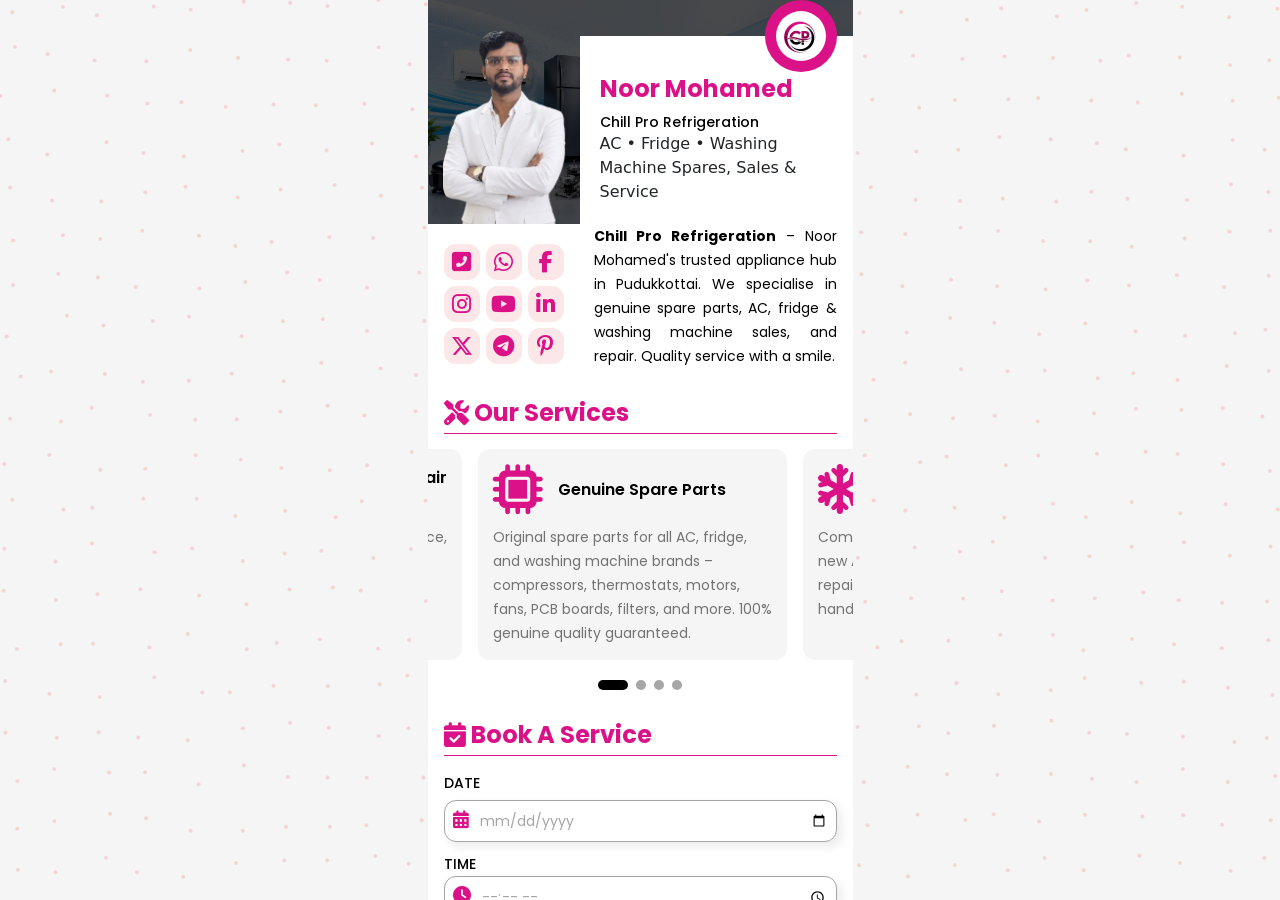
==== commit 252d75af: "content updation" ====
--- a/index.html
+++ b/index.html
@@ -4,9 +4,10 @@
 <head>
 	<meta charset="utf-8">
 	<meta name="viewport" content="width=device-width, initial-scale=1">
-	<title>Chill Pro Refrigeration | AC, Fridge, Washing Machine Sales & Service in Pudukkottai - Noor Mohammed</title>
+	<title>Chill Pro Refrigeration | Spare Parts, AC, Fridge & Washing Machine Sales & Service in Pudukkottai - Noor
+		Mohamed</title>
 	<meta name="description"
-		content="Chill Pro Refrigeration in Pudukkottai, Tamil Nadu – AC repair, fridge service, washing machine repair, spare parts, and new appliance sales. Proprietor Noor Mohammed. Call 085085 79048.">
+		content="Chill Pro Refrigeration in Pudukkottai, Tamil Nadu – Genuine spare parts for AC, fridge & washing machines, repair services, and new appliance sales. Proprietor Noor Mohamed. Call 085085 79048.">
 	<link rel="icon" href="assets/images/favicon/icon.png">
 	<link
 		href="https://fonts.googleapis.com/css2?family=Poppins:ital,wght@0,100;0,200;0,300;0,400;0,500;0,600;0,700;0,800;0,900;1,100;1,200;1,300;1,400;1,500;1,600;1,700;1,800;1,900&amp;display=swap"
@@ -37,7 +38,7 @@
 						<div class="hero-left-sec">
 							<div class="hero-left-img">
 								<img src="assets/images/hero-sec/noor-mohammed.png"
-									alt="Chill Pro Refrigeration - Noor Mohammed"
+									alt="Chill Pro Refrigeration - Noor Mohamed"
 									style="width: 100%; max-width: 400px; height: auto; margin-left:15px">
 							</div>
 						</div>
@@ -50,10 +51,10 @@
 								</div>
 								<div class="logo-details">
 									<div class="logo-details-wrap">
-										<h1>Noor Mohammed</h1>
+										<h1>Noor Mohamed</h1>
 										<h2 class="d-none">Hidden</h2>
 										<h3 class="mt-5">Chill Pro Refrigeration</h3>
-										<p>AC • Fridge • Washing Machine Sales, Service & Spares</p>
+										<p>AC • Fridge • Washing Machine Spares, Sales & Service</p>
 									</div>
 								</div>
 							</div>
@@ -69,7 +70,7 @@
 									<i class="fas fa-phone-square-alt" style="color: #DB1187; font-size: 22px;"></i>
 								</div>
 							</a>
-								<a href="https://wa.me/8508579048" target="_blank">
+							<a href="https://wa.me/8508579048" target="_blank">
 								<div class="social-icon-content-wrap">
 									<i class="fab fa-whatsapp" style="color: #DB1187; font-size: 22px;"></i>
 								</div>
@@ -105,7 +106,7 @@
 									<i class="fab fa-telegram-plane" style="color: #DB1187; font-size: 22px;"></i>
 								</div>
 							</a>
-						
+
 							<a href="https://www.pinterest.com/" target="_blank">
 								<div class="social-icon-content-wrap">
 									<i class="fab fa-pinterest-p" style="color: #DB1187; font-size: 22px;"></i>
@@ -115,11 +116,12 @@
 						</div>
 					</div>
 					<div class="social-icon-para">
-						<p style="text-align: justify;"><strong>Chill Pro Refrigeration</strong> – Noor Mohammed's trusted appliance hub in Pudukkottai. We specialise in AC, fridge & washing machine repair, sales, and spare parts. Quality service with a smile.</p>
+						<p style="text-align: justify;"><strong>Chill Pro Refrigeration</strong> – Noor Mohamed's
+							trusted appliance hub in Pudukkottai. We specialise in genuine spare parts, AC, fridge &
+							washing machine sales, and repair. Quality service with a smile.</p>
 					</div>
 				</div>
 				<!-- Services -->
-
 				<div class="services-sec mt-30">
 					<div class="services-sec-wrap">
 						<div class="container">
@@ -130,6 +132,20 @@
 						</div>
 						<div class="services-bottom mt-15">
 							<div class="services-bottom-wrap">
+								<div class="services-wrap">
+									<div class="services-sec-logo">
+										<div class="services-logo">
+											<i class="fas fa-microchip" style="font-size: 50px; color: #DB1187"></i>
+										</div>
+										<div class="logo-title">
+											<h3>Genuine Spare Parts</h3>
+										</div>
+									</div>
+									<p class="service-para mt-10">Original spare parts for all AC, fridge, and washing
+										machine brands – compressors, thermostats, motors, fans, PCB boards, filters,
+										and more. 100% genuine quality guaranteed.</p>
+								</div>
+
 								<div class="services-wrap">
 									<div class="services-sec-logo">
 										<div class="services-logo">
@@ -478,7 +494,7 @@
 						<a href="tel:8248794519" style="text-decoration: none; color: #DB1187; font-weight: bold;">
 							Sidexis Technologies
 						</a>
-						Noor Mohammed | Chill Pro Refrigeration
+						Noor Mohamed | Chill Pro Refrigeration
 					</p>
 				</div>
 			</div>
--- a/assets/css/style.css
+++ b/assets/css/style.css
@@ -1491,3 +1491,62 @@
 		transform: rotate(270deg) translate(0, 40px);
 	}
 }
+/* Mobile Devices - 20px font size */
+@media (max-width: 768px) {
+    .logo-details-wrap h1 {
+        font-size: 20px;
+        line-height: 30px;
+    }
+	.hero-bottom-sec {
+		    padding-top: 60px;
+
+	}
+}
+/* Product Slide - Equal Height */
+.product-slide {
+    display: flex;
+    flex-direction: column;
+    height: 100%;
+}
+
+.product-slide .product-bottom {
+    flex: 1;
+    display: flex;
+    flex-direction: column;
+}
+
+.product-slide .product-bottom p {
+    flex: 1;
+}
+
+/* Product Image - Mobile Responsive */
+.product-img {
+    width: 100%;
+    height: 150px;
+    overflow: hidden;
+    border-radius: 12px 12px 0 0;
+}
+
+.product-img img {
+    width: 100%;
+    height: 100%;
+    object-fit: cover;
+    display: block;
+}
+
+/* Mobile Devices */
+@media (max-width: 768px) {
+    .product-img {
+        height: 180px;
+    }
+}
+
+@media (max-width: 480px) {
+    .product-img {
+        height: 160px;
+    }
+	.product-img img{
+        object-fit:contain;
+		
+    }
+}
